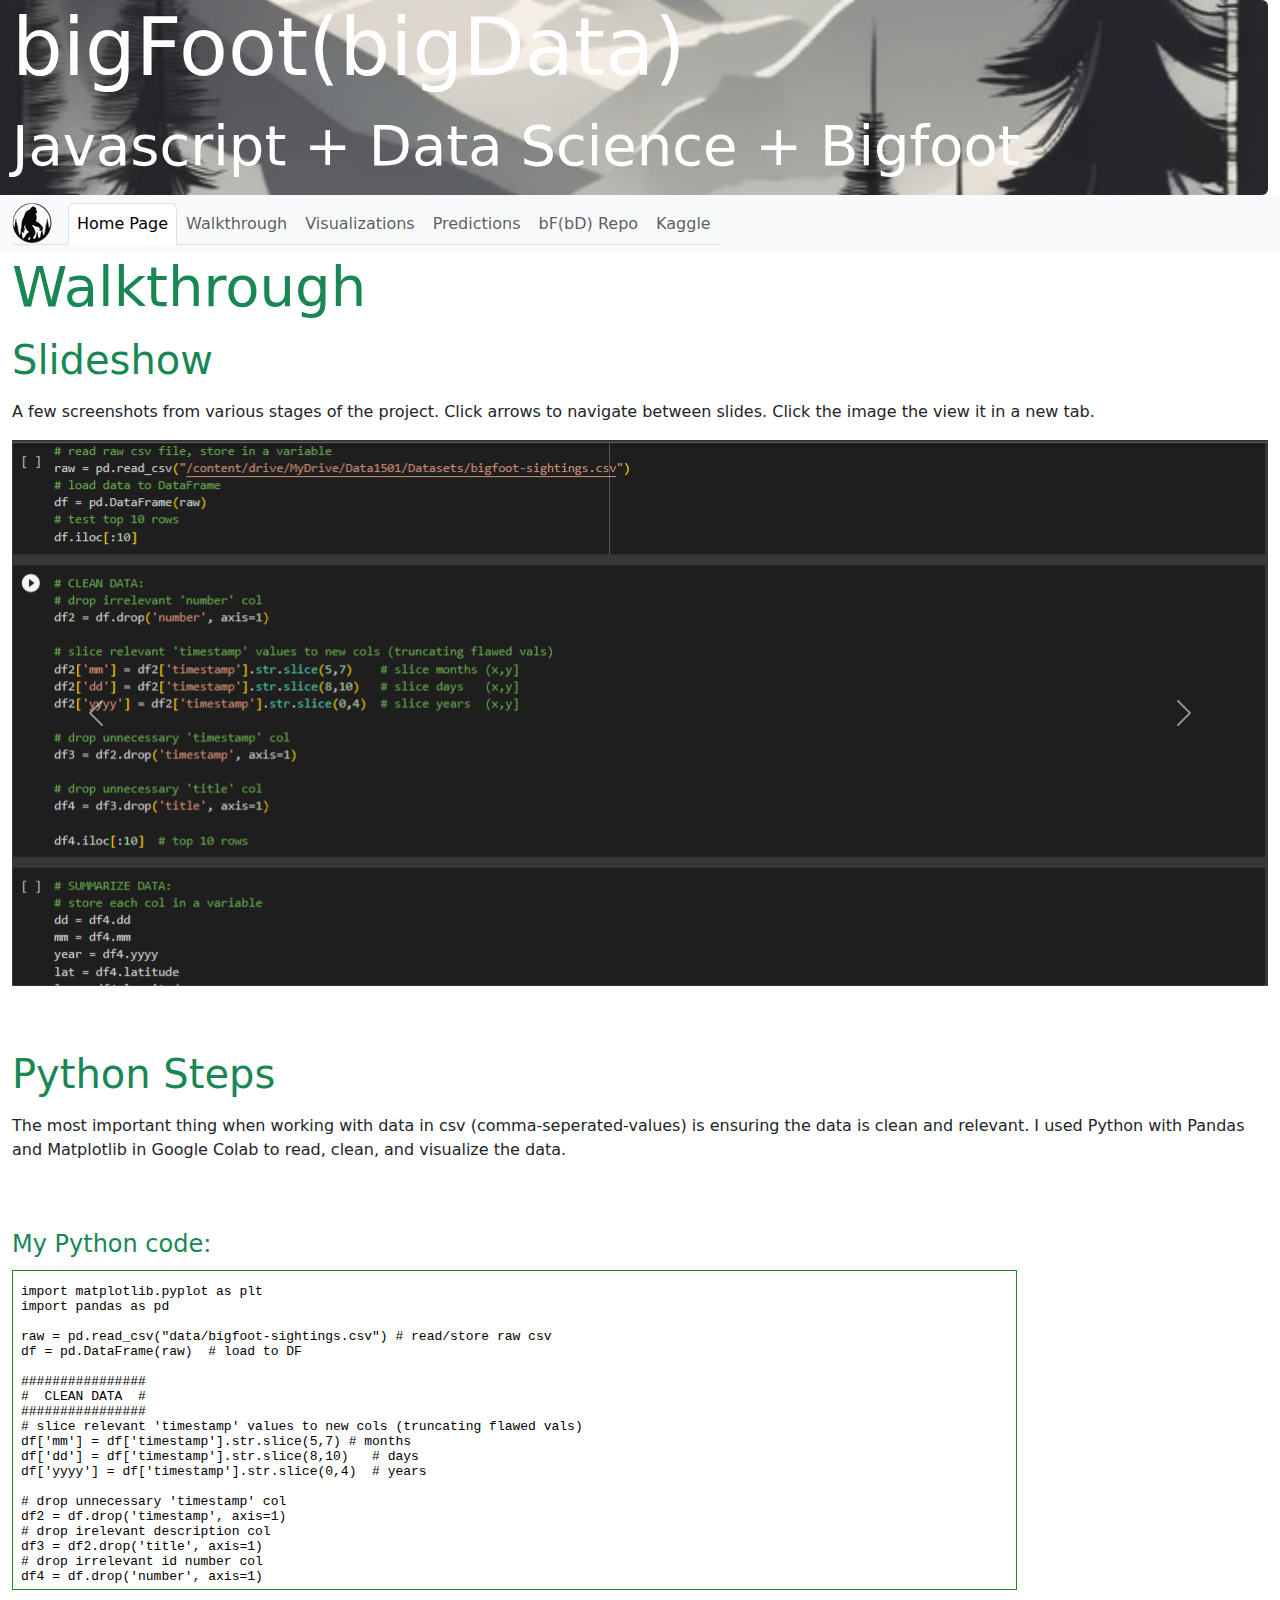
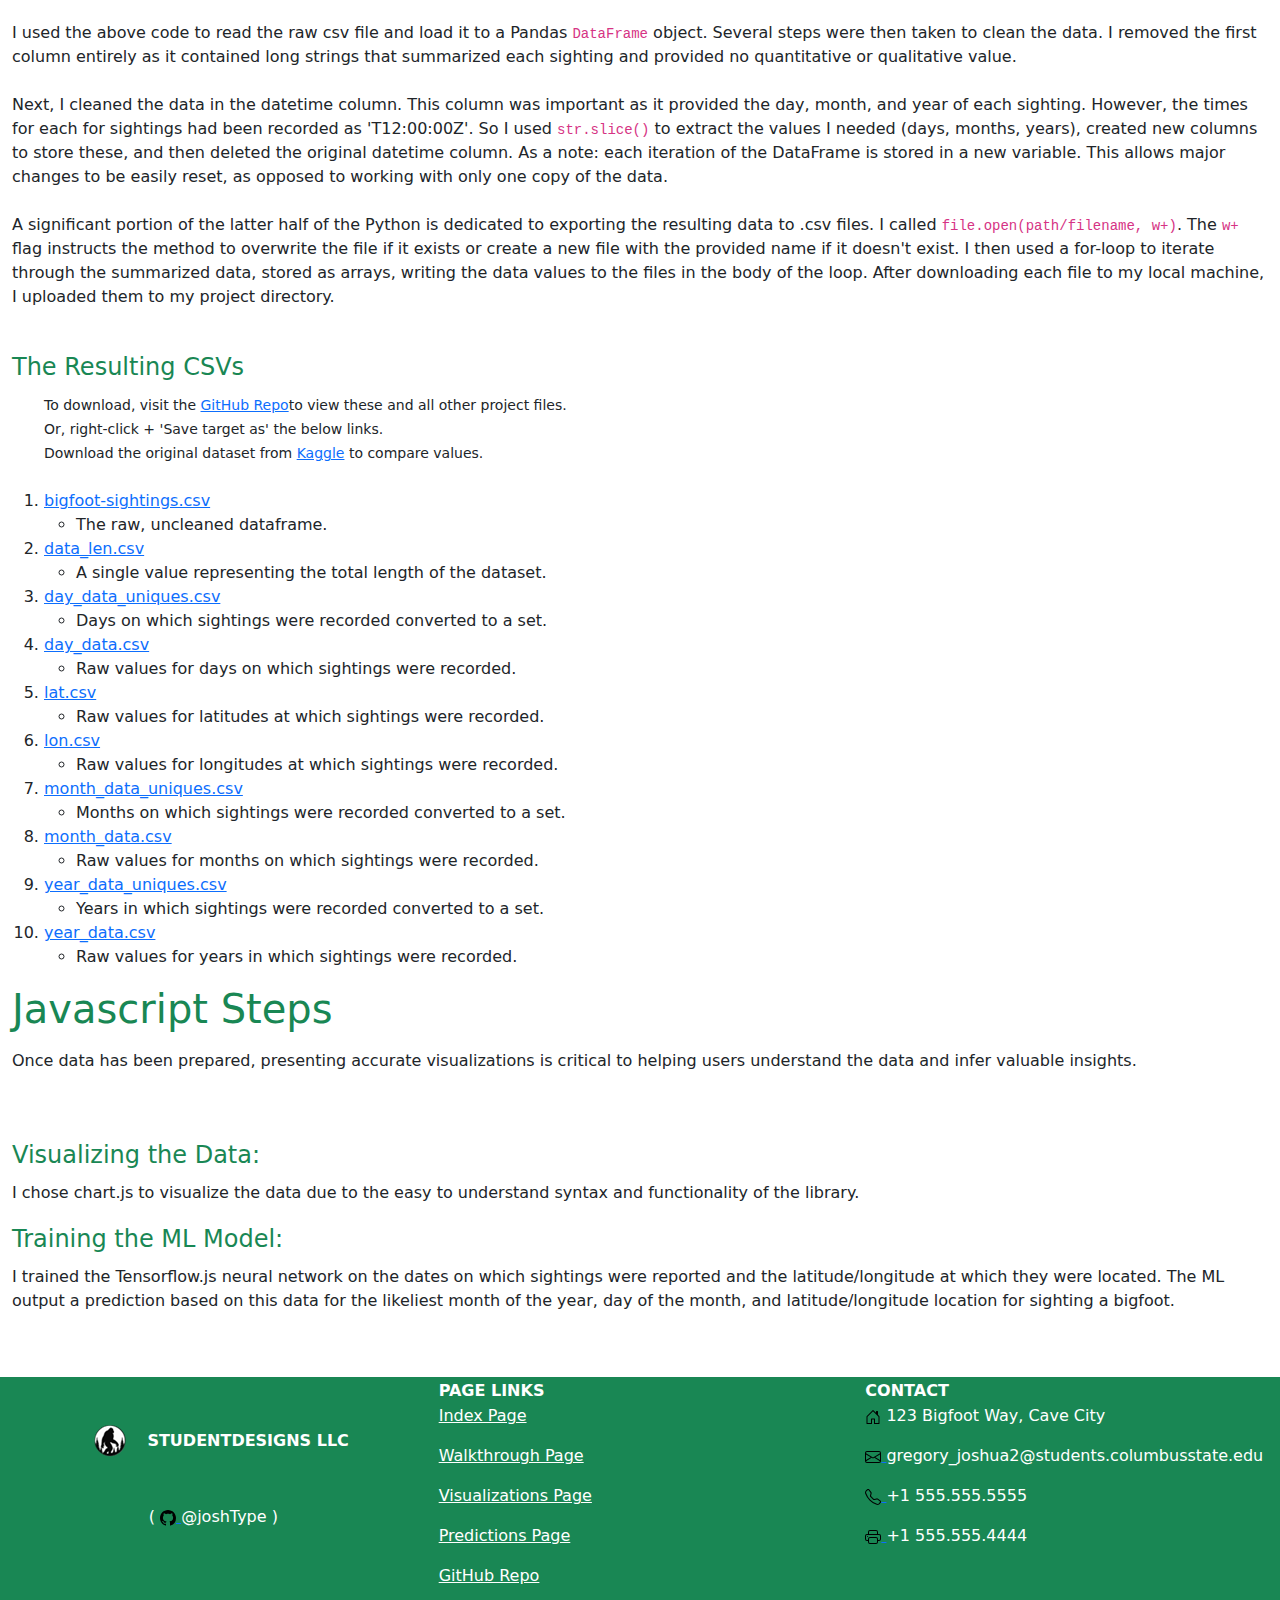
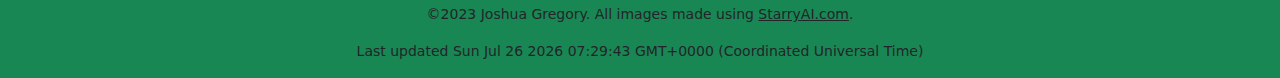
==== 1-walkthru.html @ 0b6bbbdc "New branch commit" ====
<!--
  Joshua Gregory
  Professor Montgomery
  Internet Programming
  Final Project HTML
-->
<!-- Greeting & Registration Web Form Page -->
<!DOCTYPE html>
<html>

  <head>
    <meta charset="utf-8">
    <meta name="viewport" content="width=device-width">
    <title>bigFoot(home)</title>

    <!-- Local CSS and Bootstrap CDNs -->
    <link rel="stylesheet" type="text/css" href="style.css" />
    <link rel="stylesheet" type="text/css" href=
      "https://cdn.jsdelivr.net/npm/bootstrap@5.3.2/dist/css/bootstrap.min.css">
    <script src=
      "https://cdn.jsdelivr.net/npm/bootstrap@5.3.2/dist/js/bootstrap.bundle.min.js">
    </script>

    <!-- page title and favicon -->
    <title>bigIndex</title>
    <link rel="icon" type="image/x-icon" href="imgs/icons/bigfoot-icon.png">
  </head>

  <body>
    <!-- grid container -->
    <div class="container-fluid" id="page-grid">

      <!-- HEADER: top row x 12 cols -->
      <header class="row">
        <div class="row container-fluid rounded bg-primary text-white" id="header-row">
          <p class="display-1">bigFoot(bigData)</p>
          <p class="display-4">Javascript + Data Science + Bigfoot</p>
        </div>
      </header>

      <!-- NAVBAR: 2nd row x 12 cols, collapses on screens <= 576px -->
      <nav class="row">
        <div class="navbar navbar-expand-sm bg-light navbar-light rounded" 
          id="nav-row">
          <div class="container-fluid" id="nav-container">

          <button class="navbar-toggler" type="button" data-bs-toggle="collapse" 
            data-bs-target="#collapsibleNavbar" id="nav-dropdown">
            <span class="navbar-toggler-icon"></span>
          </button>

          <div class="collapse navbar-collapse" id="collapsibleNavbar">
            <ul class="navbar-nav nav-tabs" id="nav-ul">

              <!-- navbar items -->
              <li class="nav-item" id="nav-li">
                <a class="navbar-brand" href="#" id="logo-link" 
                  onclick="logoClick()">
                  <!-- brand logo -->
                <img src="imgs/logo-16.png" id="logo-img" 
                  alt="logo with bigfoot's silhouette" /></a>
              </li>
              <!-- navbar links -->
              <li class="nav-item" id="nav-li">
                <a href="index.html" class="nav-link active" id="home-link">
                  Home Page</a>
              </li>
              <li class="nav-item" id="nav-li">
                <a href="1-walkthru.html" class="nav-link" id="p2-link">
                  Walkthrough</a>
              </li>
              <li class="nav-item" id="nav-li">
                <a href="2-visualize.html" class="nav-link" id="p3-link">
                  Visualizations</a>
              </li>
              <li class="nav-item" id="nav-li">
                  <a href="3-predict.html" class="nav-link" id="p4-link">
                    Predictions</a>
              </li>
              <li class="nav-item" id="nav-li">
                <a href="https://github.com/joshtype?tab=repositories" 
                  class="nav-link" id="gh-link">bF(bD) Repo</a>
              </li>
              <li class="nav-item" id="nav-li">
                <a href="https://www.kaggle.com/datasets/chemcnabb/bfro-bigfoot-
                  sighting-report/" class="nav-link" id="kag-link">
                  Kaggle</a>
              </li>
            </ul>
          </div> <!-- close navbar list -->
        </div> <!-- close epanded navbar -->
      </div> <!-- close navbar container -->
    </nav> <!-- close navbar row -->

    <!-- PAGE TITLE: 3rd row x 12 cols -->
    <span class="row" id="page-title">
      <p class="display-4 text-success">Walkthrough</p>
    </span>

    <!-- SLIDESHOW SECTION: 4th row x 12 cols -->
    <section class="row mb-3">
      <p class="display-6 text-success" id="subtitle">
        Slideshow
      </p>
      <p id="slideshow-info">
        A few screenshots from various stages of the project.
        Click arrows to navigate between slides.
        Click the image the view it in a new tab.
      </p>
      <!-- Slideshow -->
      <div class="carousel slide" id="slide" data-ride="carousel">
        <!-- slide container -->
        <div class="carousel-inner">
          <div class="carousel-item active">
            <img src="imgs/slides/slide1.png" class="d-block w-100" 
              id="slide1" alt="Python used to clean data">
          </div>
          <div class="carousel-item">
            <img src="imgs/slides/slide2.png" class="d-block w-100" 
              id="slide2" alt="Python used to write data to files">
          </div>
          <div class="carousel-item">
            <img src="imgs/slides/slide3.png" class="d-block w-100" 
              id="slide3" alt="Downloading files to project root">
          </div>
          <div class="carousel-item">
            <img src="imgs/slides/slide4.png" class="d-block w-100" 
              id="slide4" alt="Tensorflow.js javascript function">
          </div>
        </div>
        <!-- next and prev controls -->
        <button class="carousel-control-prev" type="button" 
          data-bs-target="#slide" data-bs-slide="prev">
          <span class="carousel-control-prev-icon"></span>
        </button>
        <button class="carousel-control-next" type="button" 
          data-bs-target="#slide" data-bs-slide="next">
          <span class="carousel-control-next-icon"></span>
        </button>
      </div>
    </section><br><br>

    <!-- MAIN: 5th row x 12 cols -->
    <main class="row" id="main-row">
      <div class="container-fluid" id="main-content">
        <!-- Python Steps -->
        <p class="display-6 text-success" id="section-title">
          Python Steps
        </p>
        <p id="section-description">
          The most important thing when working with data in csv
          (comma-seperated-values) is ensuring the data is clean
          and relevant. I used Python with Pandas and Matplotlib
          in Google Colab to read, clean, and visualize the data.
        </p><br><br>

        <legend class="text-success" id="page-subtitle">
          My Python code:
        </legend>
        <iframe src="dataset/data_cleaner_py.txt" id="python_code" 
          title="Python code"></iframe><br><br>

        <p id="python-info">
          I used the above code to read the raw csv file and load it
          to a Pandas <code>DataFrame</code> object. Several steps were
          then taken to clean the data. I removed the first column entirely
          as it contained long strings that summarized each sighting and
          provided no quantitative or qualitative value.
          <br><br>
          Next, I cleaned the data in the datetime column. This
          column was important as it provided the day, month,
          and year of each sighting. However, the times for each
          for sightings had been recorded as 'T12:00:00Z'. So I
          used <code>str.slice()</code> to extract the values I
          needed (days, months, years), created new columns to
          store these, and then deleted the original datetime
          column. As a note: each iteration of the DataFrame is
          stored in a new variable. This allows major changes to
          be easily reset, as opposed to working with only one
          copy of the data.
          <br><br>
          A significant portion of the latter half of the Python is
          dedicated to exporting the resulting data to .csv files.

          I called <code>file.open(path/filename, w+)</code>. The
          <code>w+</code> flag instructs the method to overwrite the
          file if it exists or create a new file with the provided
          name if it doesn't exist. I then used a for-loop to iterate
          through the summarized data, stored as arrays, writing the
          data values to the files in the body of the loop. After downloading
          each file to my local machine, I uploaded them to my project
          directory.
        </p><br>

        <legend class="text-success" id="subtitle">
          The Resulting CSVs
        </legend>

        <ol id="file-info">
          <small>To download, visit the
            <a href="https://github.com/joshtype/bigFeet_bigData.git">
              GitHub Repo</a>to view these and all other project files.
            <br>Or, right-click + 'Save target as' the below links.<br>
            Download the original dataset from
            <a href="https://www.kaggle.com/datasets/chemcnabb/bfro-
              bigfoot-sighting-report/">Kaggle</a> to compare values.
          </small>
          <br><br>

          <li class="file-li">
            <a href="dataset/bigfoot-sightings.csv" id="file-link">
              bigfoot-sightings.csv</a>
            <ul class="sub-ul">
              <li class="sub-li">
                The raw, uncleaned dataframe.
              </li>
            </ul>
          </li>

          <li class="file-li">
            <a href="dataset/data_len.csv" id="file-link">
              data_len.csv</a>
            <ul class="sub-ul">
              <li class="sub-li">
                A single value representing the total length of the dataset.
              </li>
            </ul>
          </li>

          <li class="file-li">
            <a href="dataset/day_data_uniques.csv" id="file-link">
              day_data_uniques.csv</a>
            <ul class="sub-ul">
              <li class="sub-li">
                Days on which sightings were recorded converted to a set.
              </li>
            </ul>
          </li>

          <li class="file-li">
            <a href="dataset/day_data.csv" id="file-link">
              day_data.csv</a>
            <ul class="sub-ul">
              <li class="sub-li">
                Raw values for days on which sightings were recorded.
              </li>
            </ul>
          </li>

          <li class="file-li">
            <a href="lat.csv" id="file-link">lat.csv</a>
            <ul class="sub-ul">
              <li class="sub-li">
                Raw values for latitudes at which sightings were recorded.
              </li>
            </ul>
          </li>

          <li class="file-li">
            <a href="lon.csv" id="file-link">lon.csv</a>
            <ul class="sub-ul">
              <li class="sub-li">
                Raw values for longitudes at which sightings were recorded.
              </li>
            </ul>
          </li>

          <li class="file-li">
            <a href="dataset/month_data_uniques.csv" id="file-link">
              month_data_uniques.csv</a>
            <ul class="sub-ul">
              <li class="sub-li">
                Months on which sightings were recorded converted to a set.
              </li>
            </ul>
          </li>

          <li class="file-li">
            <a href="dataset/month_data.csv" id="file-link">
              month_data.csv</a>
            <ul class="sub-ul">
              <li class="sub-li">
                Raw values for months on which sightings were recorded.
              </li>
            </ul>
          </li>

          <li class="file-li">
            <a href="datasetyear_data_uniques.csv" id="file-link">
              year_data_uniques.csv
            </a>
            <ul class="sub-ul">
              <li class="sub-li">
                Years in which sightings were recorded converted to a set.
              </li>
            </ul>
          </li>

          <li class="file-li">
            <a href="dataset/year_data.csv" id="file-link">
              year_data.csv</a>
            <ul class="sub-ul">
              <li class="sub-li">
                Raw values for years in which sightings were recorded.
              </li>
            </ul>
          </li>
        </ol>

        <!-- Javascript Steps -->
        <p class="display-6 text-success" id="section-title">
          Javascript Steps
        </p>
        <p id="section-intro">
          Once data has been prepared, presenting accurate visualizations is
          critical to helping users understand the data and infer valuable
          insights.
        </p><br><br>

        <legend class="text-success">Visualizing the Data:</legend>
        <p id="visual-info">
          I chose chart.js to visualize the data due to the easy to
          understand syntax and functionality of the library.
        </p>

        <legend class="text-success">Training the ML Model:</legend>
        <p id="pred-info">
          I trained the Tensorflow.js neural network on the dates
          on which sightings were reported and the latitude/longitude
          at which they were located. The ML output a prediction
          based on this data for the likeliest month of the year,
          day of the month, and latitude/longitude location for
          sighting a bigfoot.
        </p><br><br>

      </div> <!-- close main content -->
    </main> <!-- close main row -->

    <!-- FOOTER: bottom row x 12 cols -->
      <footer class="row text-white">
        <!-- Left col: 4/12 cols, stacks for screens <= 576px  -->
        <section class="col-sm bg-success" id="footer-brand">
          <center>
              <h6 class="text-uppercase fw-bold text-white my-5">
                <img src="imgs/icons/logo-32.png" class="mx-3"
                  alt="icon of bigfoot's silhoutte">
                studentDesigns LLC
            </h6>
            <p>
              (
              <a href="https://github.com/joshtype?tab=repositories">
                <img src="imgs/icons/footer-github.svg" 
                  alt="logo of bigfoot's silhoutte">
              </a>
              @joshType )
            </p>
          </center>
        </section>

        <!-- Middle col: 4/12 cols, stacks for screens <= 576px -->
        <section class="col-sm bg-success" id="footer-page-links">
          <!-- links -->
          <h6 class="text-uppercase fw-bold text-white my-1">Page Links</h6>
          <p><a href="index.html" class="text-white">
              Index Page</a></p>
          <p><a href="1-walkthru.html" class="text-white">
              Walkthrough Page</a></p>
          <p><a href="2-visualize.html" class="text-white">
            Visualizations Page</a></p>
          <p><a href="3-predict.html" class="text-white">
            Predictions Page</a></p>
          <p><a href="https://github.com/joshtype?tab=repositories"
               class="text-white">
            GitHub Repo</a></p>
        </section>

        <!-- Right col: 4/12 cols, stacks for screens <= 576px -->
        <section class="col-sm bg-success" id="footer-contact">
          <h6 class="text-uppercase fw-bold text-white my-1">Contact</h6>
          <p>
            <img src="imgs/icons/footer-house.svg" alt="icon of house">
            123 Bigfoot Way, Cave City 
          </p>
          <p>
            <a href="mailto: gregory_joshua2@students.columbusstate.edu"
              id="mail-link">
              <img src="imgs/icons/footer-mail.svg" alt="icon of envelope">
            </a>
            gregory_joshua2@students.columbusstate.edu
          </p>
          <p>
            <a href="tel: +15555555555" id="phone-link">
              <img src="imgs/icons/footer-phone.svg" alt="icon of telephone">
            </a>
            +1 555.555.5555
          </p>
          <p>
            <a href="tel: +15555555555" id="phone-link">
              <img src="imgs/icons/footer-fax.svg" alt="icon of fax machine">
            </a>
            +1 555.555.4444
          </p>
        </section>
        
        <!-- dynamically updating last modified datetime -->
        <section class="container-fluid bg-success" id="dynamic-datetime">
          <center>
            <small>
              <p class="text-dark">
                &copy;2023 Joshua Gregory. All images made using
                <a href="https://starryai.com" class="text-dark">
                  StarryAI.com</a>.
              </p>
            <p class="text-dark" id="datetime">
              Last updated
              <span id="update-date"></span>
            </p>
            </small>
          </center>
        </section>
      </footer> <!-- close footer row -->
    
    </div>  <!-- close grid -->
    <!-- Index Webform JS -->
    <script src="script-idx-form.js"></script>
    <!-- Sitewide Datetime & Logo Click JS -->
    <script src="script-site-dateLogo.js"></script>
  </body>
</html>
---- style.css ----
#header-row {
  background-image: url("imgs/banner.png");
  background-position: center;
  background-size: cover;
}
#help-text { 
  color: forestgreen;
}
#mail-icon, #phone-icon {
  text-decoration: none;
}
#python_code {
  width: 80%;
  height: 20rem;
  border: 1px solid forestgreen
}
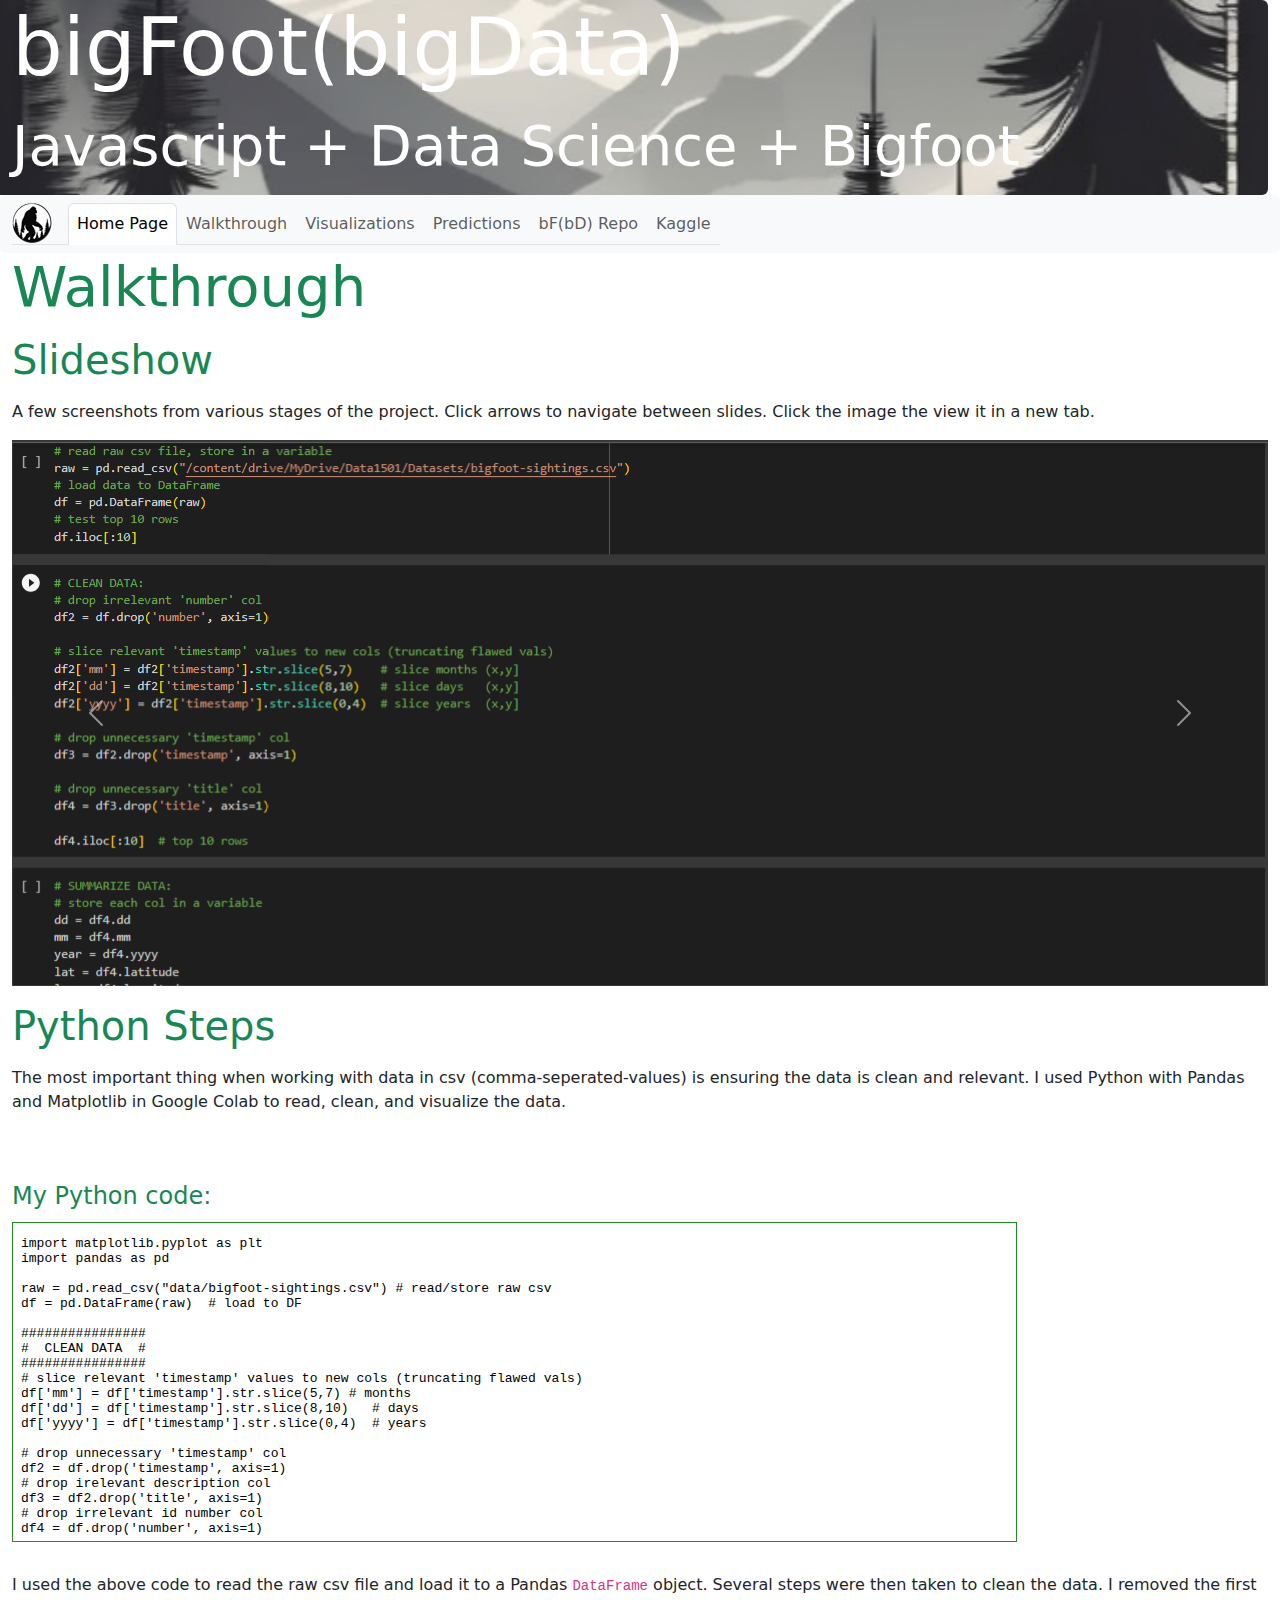
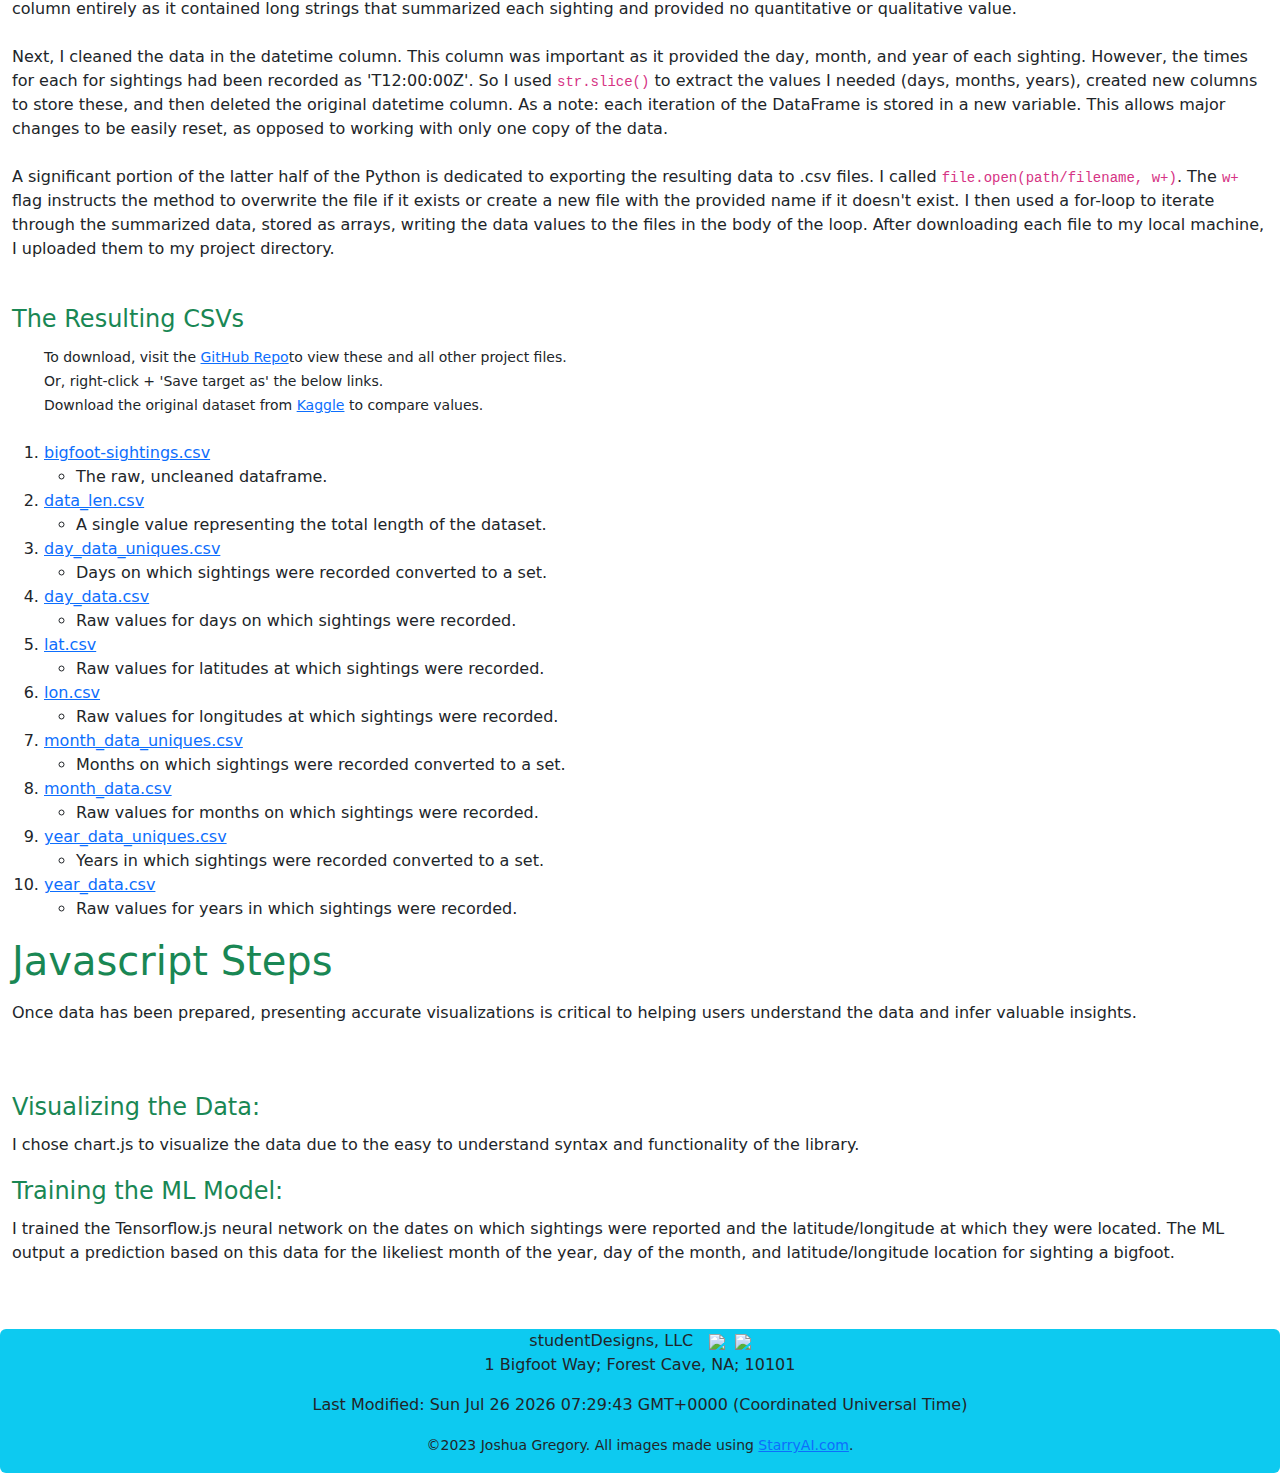
==== commit 6983f62a: "Deleted unused files. Improved Footer. Added icons. Further debugging of Chart.js and Tensorflow.js " ====
--- a/1-walkthru.html
+++ b/1-walkthru.html
@@ -138,7 +138,7 @@
           <span class="carousel-control-next-icon"></span>
         </button>
       </div>
-    </section><br><br>
+    </section>
 
     <!-- MAIN: 5th row x 12 cols -->
     <main class="row" id="main-row">
@@ -337,93 +337,43 @@
     </main> <!-- close main row -->
 
     <!-- FOOTER: bottom row x 12 cols -->
-      <footer class="row text-white">
-        <!-- Left col: 4/12 cols, stacks for screens <= 576px  -->
-        <section class="col-sm bg-success" id="footer-brand">
-          <center>
-              <h6 class="text-uppercase fw-bold text-white my-5">
-                <img src="imgs/icons/logo-32.png" class="mx-3"
-                  alt="icon of bigfoot's silhoutte">
-                studentDesigns LLC
-            </h6>
-            <p>
-              (
-              <a href="https://github.com/joshtype?tab=repositories">
-                <img src="imgs/icons/footer-github.svg" 
-                  alt="logo of bigfoot's silhoutte">
-              </a>
-              @joshType )
-            </p>
-          </center>
-        </section>
-
-        <!-- Middle col: 4/12 cols, stacks for screens <= 576px -->
-        <section class="col-sm bg-success" id="footer-page-links">
-          <!-- links -->
-          <h6 class="text-uppercase fw-bold text-white my-1">Page Links</h6>
-          <p><a href="index.html" class="text-white">
-              Index Page</a></p>
-          <p><a href="1-walkthru.html" class="text-white">
-              Walkthrough Page</a></p>
-          <p><a href="2-visualize.html" class="text-white">
-            Visualizations Page</a></p>
-          <p><a href="3-predict.html" class="text-white">
-            Predictions Page</a></p>
-          <p><a href="https://github.com/joshtype?tab=repositories"
-               class="text-white">
-            GitHub Repo</a></p>
-        </section>
-
-        <!-- Right col: 4/12 cols, stacks for screens <= 576px -->
-        <section class="col-sm bg-success" id="footer-contact">
-          <h6 class="text-uppercase fw-bold text-white my-1">Contact</h6>
-          <p>
-            <img src="imgs/icons/footer-house.svg" alt="icon of house">
-            123 Bigfoot Way, Cave City 
+    <div class="row">
+      <footer class="container-fluid rounded bg-info">
+        <center>
+          <p id="contact-info">
+            studentDesigns, LLC &nbsp;
+            <!-- phone icon link -->
+            <a href="tel: +15555555555" class="contact-link" id="phone-link">
+              <img src="imgs/icons/phone-icon.png" class="contact-icon" 
+                 id="phone-icon" /></a>&nbsp;
+            <!-- email icon link -->
+            <a href="mailto: gregory_joshua2@students.columbusstate.edu" 
+              class="contact-link" id="mail-link">
+              <img src="imgs/icons/mail-icon1.png" class="contact-icon" 
+                id="mail-icon" /></a><br>
+            1 Bigfoot Way; Forest Cave, NA; 10101
           </p>
-          <p>
-            <a href="mailto: gregory_joshua2@students.columbusstate.edu"
-              id="mail-link">
-              <img src="imgs/icons/footer-mail.svg" alt="icon of envelope">
-            </a>
-            gregory_joshua2@students.columbusstate.edu
+          <!-- dynamic last modified datetime -->
+          <p id="datetime">
+            Last Modified:
+            <span id="update-date"></span>
           </p>
-          <p>
-            <a href="tel: +15555555555" id="phone-link">
-              <img src="imgs/icons/footer-phone.svg" alt="icon of telephone">
-            </a>
-            +1 555.555.5555
+          <p id="copyright-info">
+            <small>
+              &copy;2023 Joshua Gregory. All images made using
+              <a href="https://starryai.com">StarryAI.com</a>.
+            </small>
           </p>
-          <p>
-            <a href="tel: +15555555555" id="phone-link">
-              <img src="imgs/icons/footer-fax.svg" alt="icon of fax machine">
-            </a>
-            +1 555.555.4444
-          </p>
-        </section>
-        
-        <!-- dynamically updating last modified datetime -->
-        <section class="container-fluid bg-success" id="dynamic-datetime">
-          <center>
-            <small>
-              <p class="text-dark">
-                &copy;2023 Joshua Gregory. All images made using
-                <a href="https://starryai.com" class="text-dark">
-                  StarryAI.com</a>.
-              </p>
-            <p class="text-dark" id="datetime">
-              Last updated
-              <span id="update-date"></span>
-            </p>
-            </small>
-          </center>
-        </section>
-      </footer> <!-- close footer row -->
-    
-    </div>  <!-- close grid -->
-    <!-- Index Webform JS -->
-    <script src="script-idx-form.js"></script>
-    <!-- Sitewide Datetime & Logo Click JS -->
-    <script src="script-site-dateLogo.js"></script>
-  </body>
+        </center>
+      </footer> <!-- close footer -->
+    </div> <!-- close row -->
+  </div> <!-- close grid -->
+
+
+  <!-- Slideshow full-sized img JS -->
+  <script src="script-p2-walkthru.js"></script>
+  <!-- Sitewide Datetime & Logo Click JS -->
+  <script src="script-site-dateLogo.js"></script>
+</body>
+
 </html>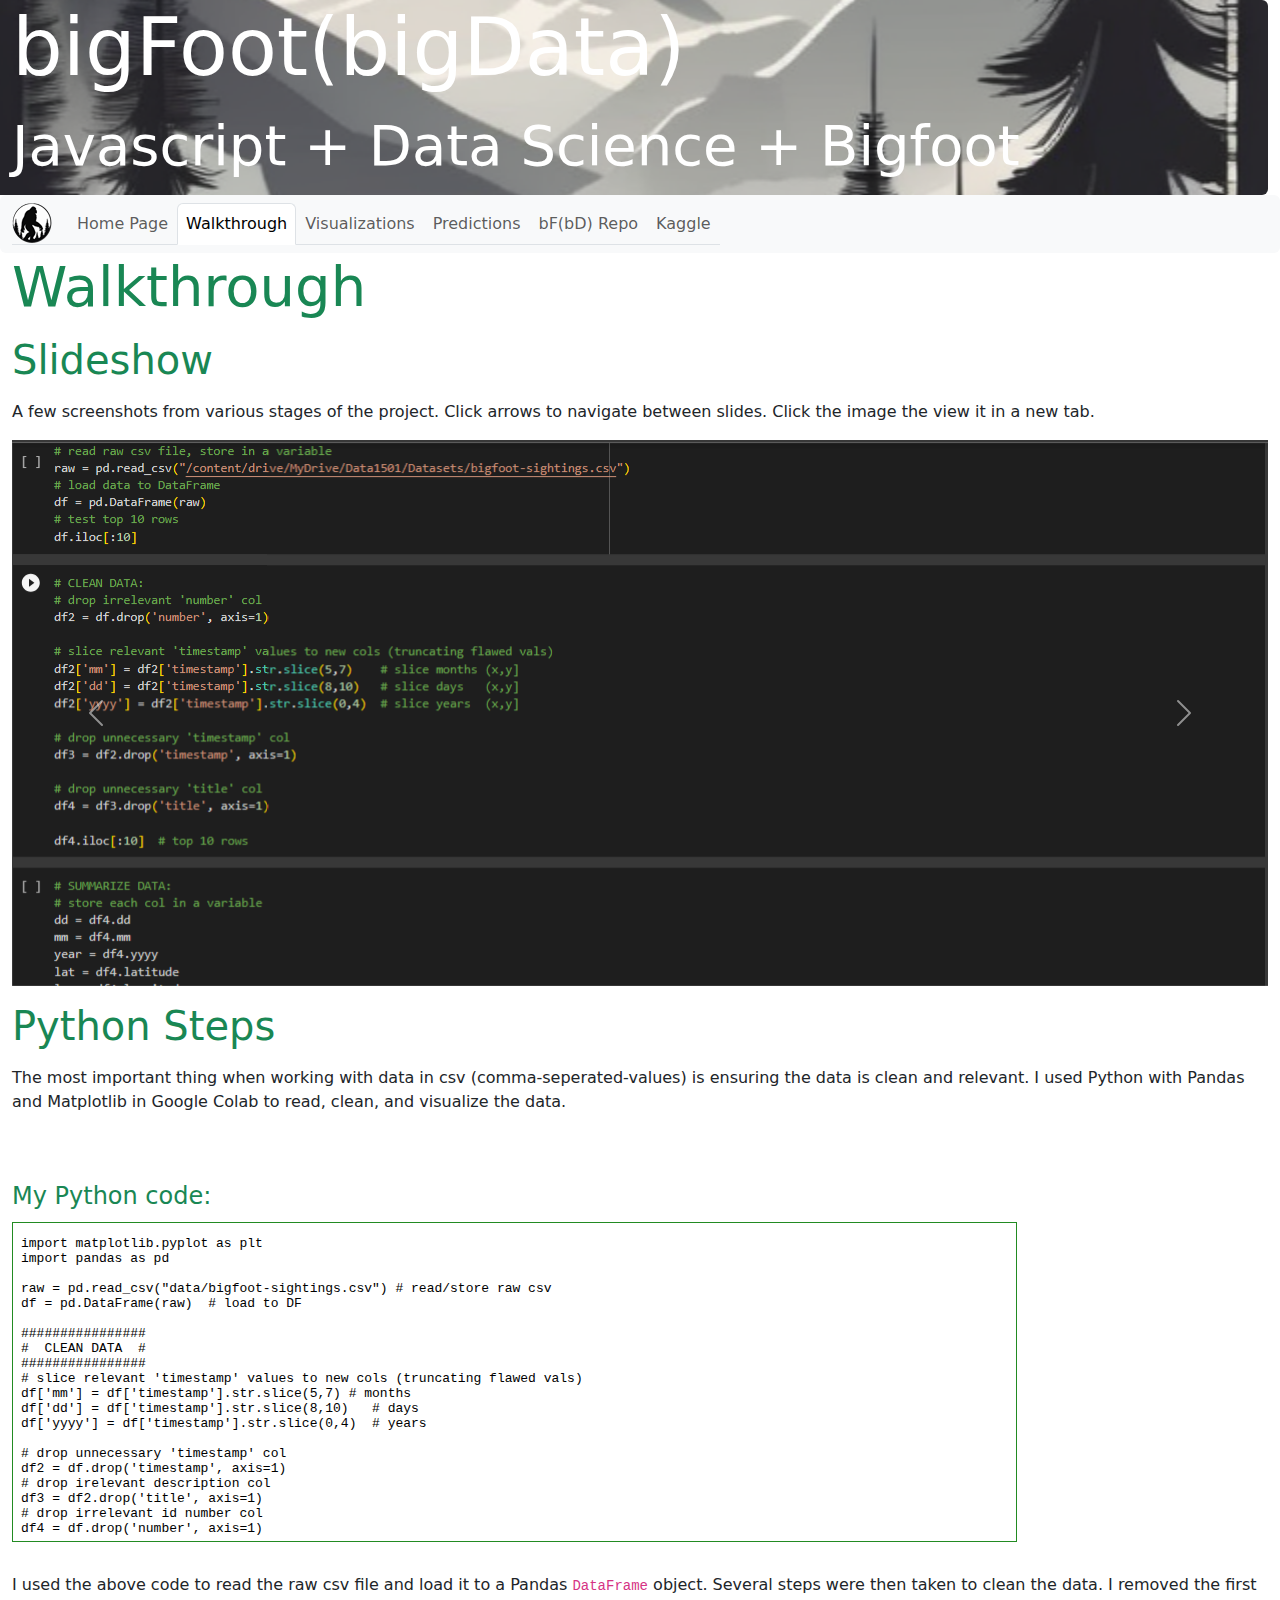
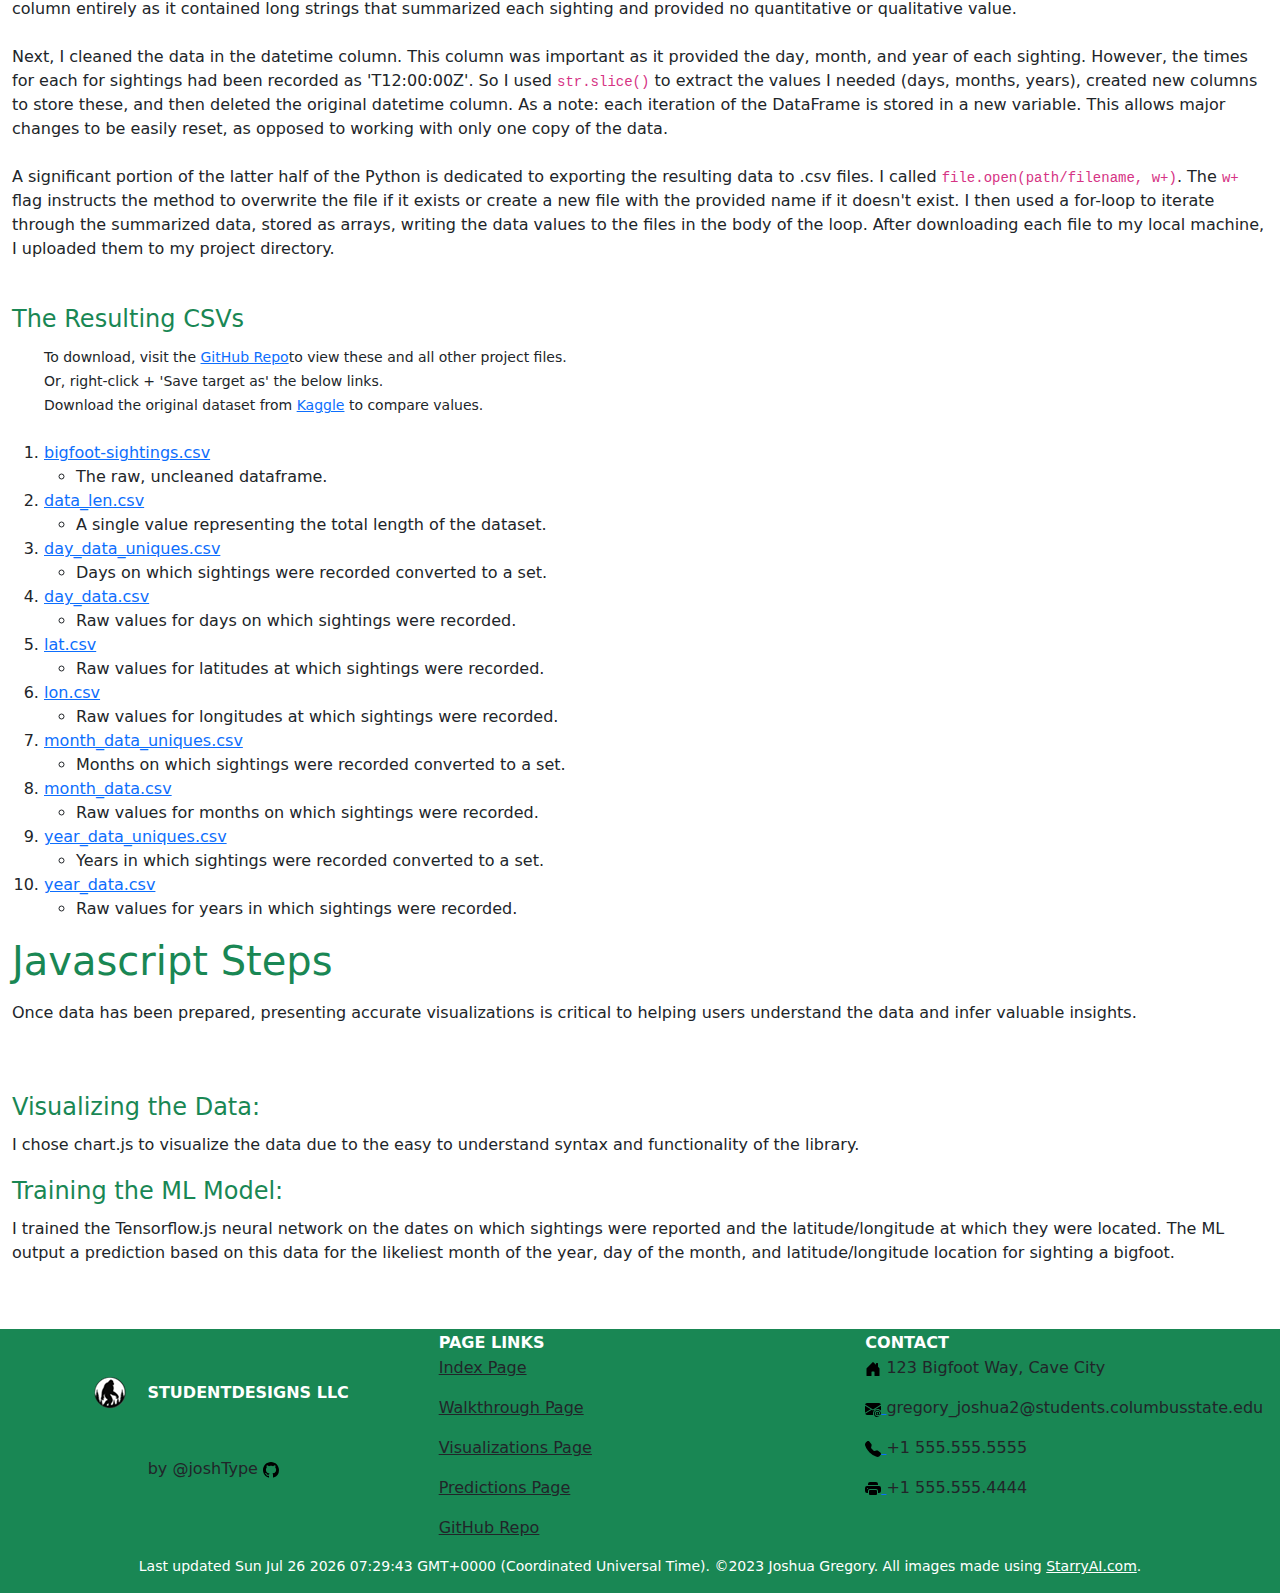
==== commit ae3014a4: "Fixed CDNs, various media/icons, deleted unused files." ====
--- a/1-walkthru.html
+++ b/1-walkthru.html
@@ -23,7 +23,7 @@
 
     <!-- page title and favicon -->
     <title>bigIndex</title>
-    <link rel="icon" type="image/x-icon" href="imgs/icons/bigfoot-icon.png">
+    <link rel="icon" type="image/x-icon" href="imgs/icons/logo-32.png">
   </head>
 
   <body>
@@ -62,11 +62,11 @@
               </li>
               <!-- navbar links -->
               <li class="nav-item" id="nav-li">
-                <a href="index.html" class="nav-link active" id="home-link">
+                <a href="index.html" class="nav-link" id="home-link">
                   Home Page</a>
               </li>
               <li class="nav-item" id="nav-li">
-                <a href="1-walkthru.html" class="nav-link" id="p2-link">
+                <a href="1-walkthru.html" class="nav-link active" id="p2-link">
                   Walkthrough</a>
               </li>
               <li class="nav-item" id="nav-li">
@@ -127,6 +127,10 @@
             <img src="imgs/slides/slide4.png" class="d-block w-100" 
               id="slide4" alt="Tensorflow.js javascript function">
           </div>
+          <div class="carousel-item">
+            <img src="imgs/slides/slide5.png" class="d-block w-100" 
+              id="slide5" alt="Python charts">
+          </div>
         </div>
         <!-- next and prev controls -->
         <button class="carousel-control-prev" type="button" 
@@ -198,182 +202,226 @@
 
         <ol id="file-info">
           <small>To download, visit the
-            <a href="https://github.com/joshtype/bigFeet_bigData.git">
+              <a href="https://github.com/joshtype/bigFeet_bigData.git">
               GitHub Repo</a>to view these and all other project files.
-            <br>Or, right-click + 'Save target as' the below links.<br>
-            Download the original dataset from
-            <a href="https://www.kaggle.com/datasets/chemcnabb/bfro-
+              <br>Or, right-click + 'Save target as' the below links.<br>
+              Download the original dataset from <a href=
+              "https://www.kaggle.com/datasets/chemcnabb/bfro-
               bigfoot-sighting-report/">Kaggle</a> to compare values.
-          </small>
-          <br><br>
-
-          <li class="file-li">
-            <a href="dataset/bigfoot-sightings.csv" id="file-link">
-              bigfoot-sightings.csv</a>
-            <ul class="sub-ul">
-              <li class="sub-li">
-                The raw, uncleaned dataframe.
-              </li>
-            </ul>
-          </li>
-
-          <li class="file-li">
-            <a href="dataset/data_len.csv" id="file-link">
-              data_len.csv</a>
-            <ul class="sub-ul">
-              <li class="sub-li">
-                A single value representing the total length of the dataset.
-              </li>
-            </ul>
-          </li>
-
-          <li class="file-li">
-            <a href="dataset/day_data_uniques.csv" id="file-link">
-              day_data_uniques.csv</a>
-            <ul class="sub-ul">
-              <li class="sub-li">
-                Days on which sightings were recorded converted to a set.
-              </li>
-            </ul>
-          </li>
-
-          <li class="file-li">
-            <a href="dataset/day_data.csv" id="file-link">
-              day_data.csv</a>
-            <ul class="sub-ul">
-              <li class="sub-li">
-                Raw values for days on which sightings were recorded.
-              </li>
-            </ul>
-          </li>
-
-          <li class="file-li">
-            <a href="lat.csv" id="file-link">lat.csv</a>
-            <ul class="sub-ul">
-              <li class="sub-li">
-                Raw values for latitudes at which sightings were recorded.
-              </li>
-            </ul>
-          </li>
-
-          <li class="file-li">
-            <a href="lon.csv" id="file-link">lon.csv</a>
-            <ul class="sub-ul">
-              <li class="sub-li">
-                Raw values for longitudes at which sightings were recorded.
-              </li>
-            </ul>
-          </li>
-
-          <li class="file-li">
-            <a href="dataset/month_data_uniques.csv" id="file-link">
-              month_data_uniques.csv</a>
-            <ul class="sub-ul">
-              <li class="sub-li">
-                Months on which sightings were recorded converted to a set.
-              </li>
-            </ul>
-          </li>
-
-          <li class="file-li">
-            <a href="dataset/month_data.csv" id="file-link">
-              month_data.csv</a>
-            <ul class="sub-ul">
-              <li class="sub-li">
-                Raw values for months on which sightings were recorded.
-              </li>
-            </ul>
-          </li>
-
-          <li class="file-li">
-            <a href="datasetyear_data_uniques.csv" id="file-link">
-              year_data_uniques.csv
-            </a>
-            <ul class="sub-ul">
-              <li class="sub-li">
-                Years in which sightings were recorded converted to a set.
-              </li>
-            </ul>
-          </li>
-
-          <li class="file-li">
-            <a href="dataset/year_data.csv" id="file-link">
-              year_data.csv</a>
-            <ul class="sub-ul">
-              <li class="sub-li">
-                Raw values for years in which sightings were recorded.
-              </li>
-            </ul>
-          </li>
-        </ol>
-
-        <!-- Javascript Steps -->
-        <p class="display-6 text-success" id="section-title">
-          Javascript Steps
-        </p>
-        <p id="section-intro">
-          Once data has been prepared, presenting accurate visualizations is
-          critical to helping users understand the data and infer valuable
-          insights.
-        </p><br><br>
-
-        <legend class="text-success">Visualizing the Data:</legend>
-        <p id="visual-info">
-          I chose chart.js to visualize the data due to the easy to
-          understand syntax and functionality of the library.
-        </p>
-
-        <legend class="text-success">Training the ML Model:</legend>
-        <p id="pred-info">
-          I trained the Tensorflow.js neural network on the dates
-          on which sightings were reported and the latitude/longitude
-          at which they were located. The ML output a prediction
-          based on this data for the likeliest month of the year,
-          day of the month, and latitude/longitude location for
-          sighting a bigfoot.
-        </p><br><br>
-
-      </div> <!-- close main content -->
-    </main> <!-- close main row -->
-
-    <!-- FOOTER: bottom row x 12 cols -->
-    <div class="row">
-      <footer class="container-fluid rounded bg-info">
-        <center>
-          <p id="contact-info">
-            studentDesigns, LLC &nbsp;
-            <!-- phone icon link -->
-            <a href="tel: +15555555555" class="contact-link" id="phone-link">
-              <img src="imgs/icons/phone-icon.png" class="contact-icon" 
-                 id="phone-icon" /></a>&nbsp;
-            <!-- email icon link -->
-            <a href="mailto: gregory_joshua2@students.columbusstate.edu" 
-              class="contact-link" id="mail-link">
-              <img src="imgs/icons/mail-icon1.png" class="contact-icon" 
-                id="mail-icon" /></a><br>
-            1 Bigfoot Way; Forest Cave, NA; 10101
-          </p>
-          <!-- dynamic last modified datetime -->
-          <p id="datetime">
-            Last Modified:
-            <span id="update-date"></span>
-          </p>
-          <p id="copyright-info">
+            </small>
+            <br><br>
+
+            <li class="file-li">
+              <a href="dataset/bigfoot-sightings.csv" id="file-link">
+                bigfoot-sightings.csv</a>
+              <ul class="sub-ul">
+                <li class="sub-li">
+                  The raw, uncleaned dataframe.
+                </li>
+              </ul>
+            </li>
+
+            <li class="file-li">
+              <a href="dataset/data_len.csv" id="file-link">
+                data_len.csv</a>
+              <ul class="sub-ul">
+                <li class="sub-li">
+                  A single value representing the total length of the dataset.
+                </li>
+              </ul>
+            </li>
+
+            <li class="file-li">
+              <a href="dataset/day_data_uniques.csv" id="file-link">
+                day_data_uniques.csv</a>
+              <ul class="sub-ul">
+                <li class="sub-li">
+                  Days on which sightings were recorded converted to a set.
+                </li>
+              </ul>
+            </li>
+
+            <li class="file-li">
+              <a href="dataset/day_data.csv" id="file-link">
+                day_data.csv</a>
+              <ul class="sub-ul">
+                <li class="sub-li">
+                  Raw values for days on which sightings were recorded.
+                </li>
+              </ul>
+            </li>
+
+            <li class="file-li">
+              <a href="lat.csv" id="file-link">lat.csv</a>
+              <ul class="sub-ul">
+                <li class="sub-li">
+                  Raw values for latitudes at which sightings were recorded.
+                </li>
+              </ul>
+            </li>
+
+            <li class="file-li">
+              <a href="lon.csv" id="file-link">lon.csv</a>
+              <ul class="sub-ul">
+                <li class="sub-li">
+                  Raw values for longitudes at which sightings were recorded.
+                </li>
+              </ul>
+            </li>
+
+            <li class="file-li">
+              <a href="dataset/month_data_uniques.csv" id="file-link">
+                month_data_uniques.csv</a>
+              <ul class="sub-ul">
+                <li class="sub-li">
+                  Months on which sightings were recorded converted to a set.
+                </li>
+              </ul>
+            </li>
+
+            <li class="file-li">
+              <a href="dataset/month_data.csv" id="file-link">
+                month_data.csv</a>
+              <ul class="sub-ul">
+                <li class="sub-li">
+                  Raw values for months on which sightings were recorded.
+                </li>
+              </ul>
+            </li>
+
+            <li class="file-li">
+              <a href="datasetyear_data_uniques.csv" id="file-link">
+                year_data_uniques.csv
+              </a>
+              <ul class="sub-ul">
+                <li class="sub-li">
+                  Years in which sightings were recorded converted to a set.
+                </li>
+              </ul>
+            </li>
+
+            <li class="file-li">
+              <a href="dataset/year_data.csv" id="file-link">
+                year_data.csv</a>
+              <ul class="sub-ul">
+                <li class="sub-li">
+                  Raw values for years in which sightings were recorded.
+                </li>
+              </ul>
+            </li>
+          </ol>
+
+          <!-- Javascript Steps -->
+          <p class="display-6 text-success" id="section-title">
+            Javascript Steps
+          </p>
+          <p id="section-intro">
+            Once data has been prepared, presenting accurate visualizations is
+            critical to helping users understand the data and infer valuable
+            insights.
+          </p><br><br>
+
+          <legend class="text-success">Visualizing the Data:</legend>
+          <p id="visual-info">
+            I chose chart.js to visualize the data due to the easy to
+            understand syntax and functionality of the library.
+          </p>
+
+          <legend class="text-success">Training the ML Model:</legend>
+          <p id="pred-info">
+            I trained the Tensorflow.js neural network on the dates
+            on which sightings were reported and the latitude/longitude
+            at which they were located. The ML output a prediction
+            based on this data for the likeliest month of the year,
+            day of the month, and latitude/longitude location for
+            sighting a bigfoot.
+          </p><br><br>
+
+        </div> <!-- close main content -->
+      </main> <!-- close main row -->
+
+      <!-- FOOTER: bottom row x 12 cols -->
+      <footer class="row text-dark">
+        <!-- Left col: 4/12 cols, stacks for screens <= 576px  -->
+        <section class="col-sm bg-success" id="footer-brand">
+          <center>
+            <h6 class="text-uppercase fw-bold text-white my-5">
+              <img src="imgs/icons/logo-32.png" class="mx-3"
+                alt="icon of bigfoot's silhoutte">
+              studentDesigns LLC
+            </h6>
+            <p class="text-dark">
+              by @joshType
+              <a href="https://github.com/joshtype?tab=repositories">
+                <img src="imgs/icons/icon-github.svg" 
+                  alt="logo of bigfoot's silhoutte">
+              </a>
+            </p>
+          </center>
+        </section>
+
+        <!-- Middle col: 4/12 cols, stacks for screens <= 576px -->
+        <section class="col-sm bg-success" id="footer-page-links">
+          <!-- links -->
+          <h6 class="text-uppercase fw-bold text-white my-1">Page Links</h6>
+          <p><a href="index.html" class="text-dark">
+            Index Page</a></p>
+          <p><a href="1-walkthru.html" class="text-dark">
+            Walkthrough Page</a></p>
+          <p><a href="2-visualize.html" class="text-dark">
+            Visualizations Page</a></p>
+          <p><a href="3-predict.html" class="text-dark">
+            Predictions Page</a></p>
+          <p><a href="https://github.com/joshtype?tab=repositories"
+                class="text-dark">
+            GitHub Repo</a></p>
+        </section>
+
+        <!-- Right col: 4/12 cols, stacks for screens <= 576px -->
+        <section class="col-sm bg-success" id="footer-contact">
+          <h6 class="text-uppercase fw-bold text-white my-1">Contact</h6>
+          <p>
+            <img src="imgs/icons/icon-house.svg" alt="icon of house">
+            123 Bigfoot Way, Cave City 
+          </p>
+          <p>
+            <a href="mailto: gregory_joshua2@students.columbusstate.edu"
+              id="mail-link">
+              <img src="imgs/icons/icon-mail.svg" alt="icon of envelope">
+            </a>gregory_joshua2@students.columbusstate.edu
+          </p>
+          <p>
+            <a href="tel: +15555555555" id="phone-link">
+              <img src="imgs/icons/icon-phone.svg" alt="icon of telephone">
+            </a>+1 555.555.5555
+          </p>
+          <p>
+            <a href="tel: +15555555555" id="phone-link">
+              <img src="imgs/icons/icon-fax.svg" alt="icon of fax machine">
+            </a>+1 555.555.4444
+          </p>
+        </section>
+
+        <!-- dynamically updating last modified datetime -->
+        <section class="container-fluid bg-success" id="dynamic-datetime">
+          <center>
             <small>
-              &copy;2023 Joshua Gregory. All images made using
-              <a href="https://starryai.com">StarryAI.com</a>.
+              <p class="text-white">
+                Last updated <span id="update-date"></span>.
+                &copy;2023 Joshua Gregory. All images made using
+                <a href="https://starryai.com" class="text-white">
+                  StarryAI.com</a>.
+              </p>
             </small>
-          </p>
-        </center>
-      </footer> <!-- close footer -->
-    </div> <!-- close row -->
-  </div> <!-- close grid -->
-
-
-  <!-- Slideshow full-sized img JS -->
-  <script src="script-p2-walkthru.js"></script>
-  <!-- Sitewide Datetime & Logo Click JS -->
-  <script src="script-site-dateLogo.js"></script>
-</body>
-
+          </center>
+        </section>
+      </footer> <!-- close footer row -->
+
+    </div>  <!-- close grid -->
+
+    <!-- Slideshow full-sized img JS -->
+    <script src="scriptWalkthru.js"></script>
+    <!-- Sitewide Datetime & Logo Click JS -->
+    <script src="script-site-dateLogo.js"></script>
+  </body>
 </html>